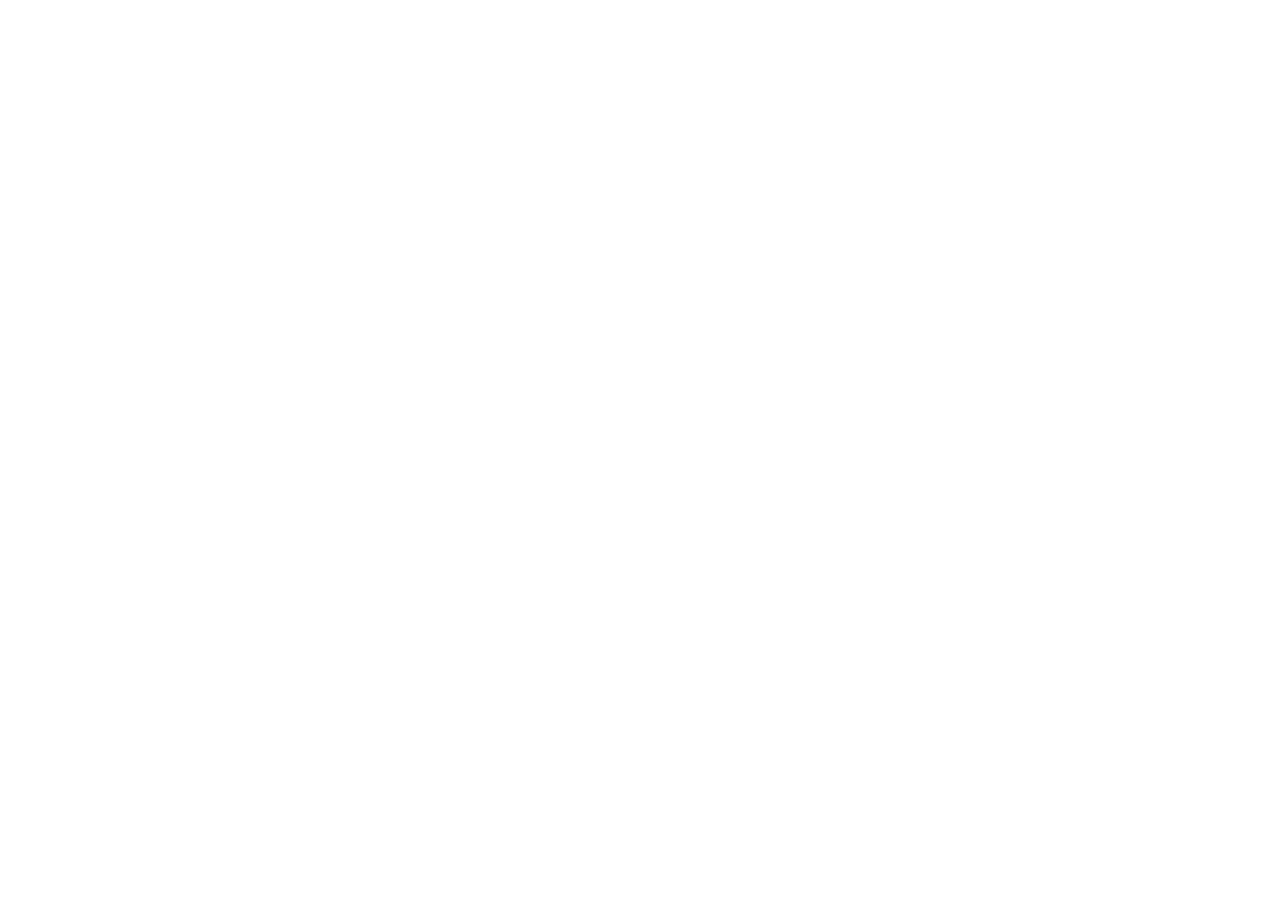
==== index.html @ 26871a57 "[feat] create file" ====
<!DOCTYPE html>
<html lang="en">
<head>
    <meta charset="UTF-8">
    <meta name="viewport" content="width=device-width, initial-scale=1.0">
    <link rel="stylesheet" href="./css/style.css">
    <title>Booleando</title>
</head>
<body>

    <header>
        <!-- categoria abbigliamento -->

        <!-- logo -->

        <!-- link -->
    </header>
    <main>
        <!-- section con contenuto -->

        <!-- section con contenuto -->

        <!-- section con contenuto -->

        <!-- section con contenuto -->

        <!-- section con contenuto -->

        <!-- section con contenuto -->

    </main>

    <footer>
        <!-- info azienda -->

        <!-- social -->
    </footer>
</body>
</html>
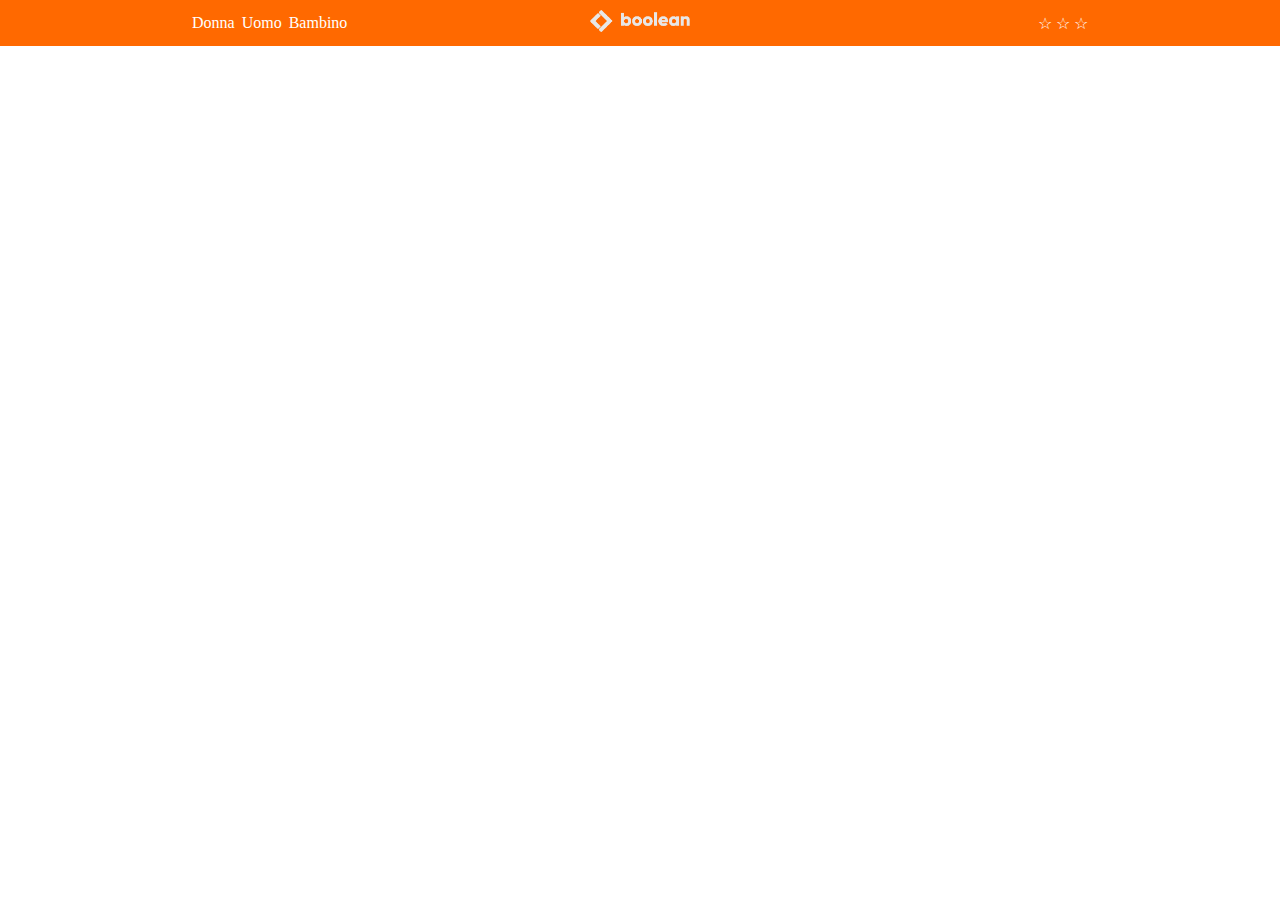
==== commit bdf24adc: "[feat] create header" ====
--- a/index.html
+++ b/index.html
@@ -9,11 +9,42 @@
 <body>
 
     <header>
+        <div class="container-header">
+
         <!-- categoria abbigliamento -->
+         <div class="header-list">
+            <ul>
+                <li>
+                    <a href="">Donna</a>
+                </li>
+                <li>
+                    <a href="">Uomo</a>
+                </li>
+                <li>
+                    <a href="">Bambino</a>
+                </li>
+             </ul>
+         </div>
+
 
         <!-- logo -->
+         <div class="header-logo">
+            <img src="./img/boolean-logo.png" alt="logo boolean" class="img-logo">
+         </div>
+         
 
         <!-- link -->
+
+        <!-- MODIFICARE I LINK CON LE ENTITY -->
+        <div class="header-link">
+            <a href="#">&star;</a>
+            <a href="#">&star;</a>
+            <a href="#">&star;</a>
+        </div>
+
+
+        </div>
+
     </header>
     <main>
         <!-- section con contenuto -->
--- a/css/style.css
+++ b/css/style.css
@@ -0,0 +1,50 @@
+*{
+    margin: 0;
+    padding: 0;
+    box-sizing: border-box;
+}
+
+header{
+    background-color: #ff6900;
+    padding: 10px 0;
+}
+
+.container-header{
+    width: 70%;
+    margin: 0 auto;
+    display: flex;
+    justify-content: space-between;
+    align-items: center;
+}
+
+.header-list{
+    flex-basis: 25%;
+}
+
+header ul{
+    display: flex;
+}
+
+ul li{
+    list-style: none;
+    margin-right: 7px;
+}
+
+a{
+    text-decoration: none;
+    color: white;
+}
+
+.header-logo{
+    flex-basis: 50%;
+    text-align: center;
+}
+
+.img-logo{
+    width: 100px;
+}
+
+.header-link{
+    flex-basis: 25%;
+    text-align: end;
+}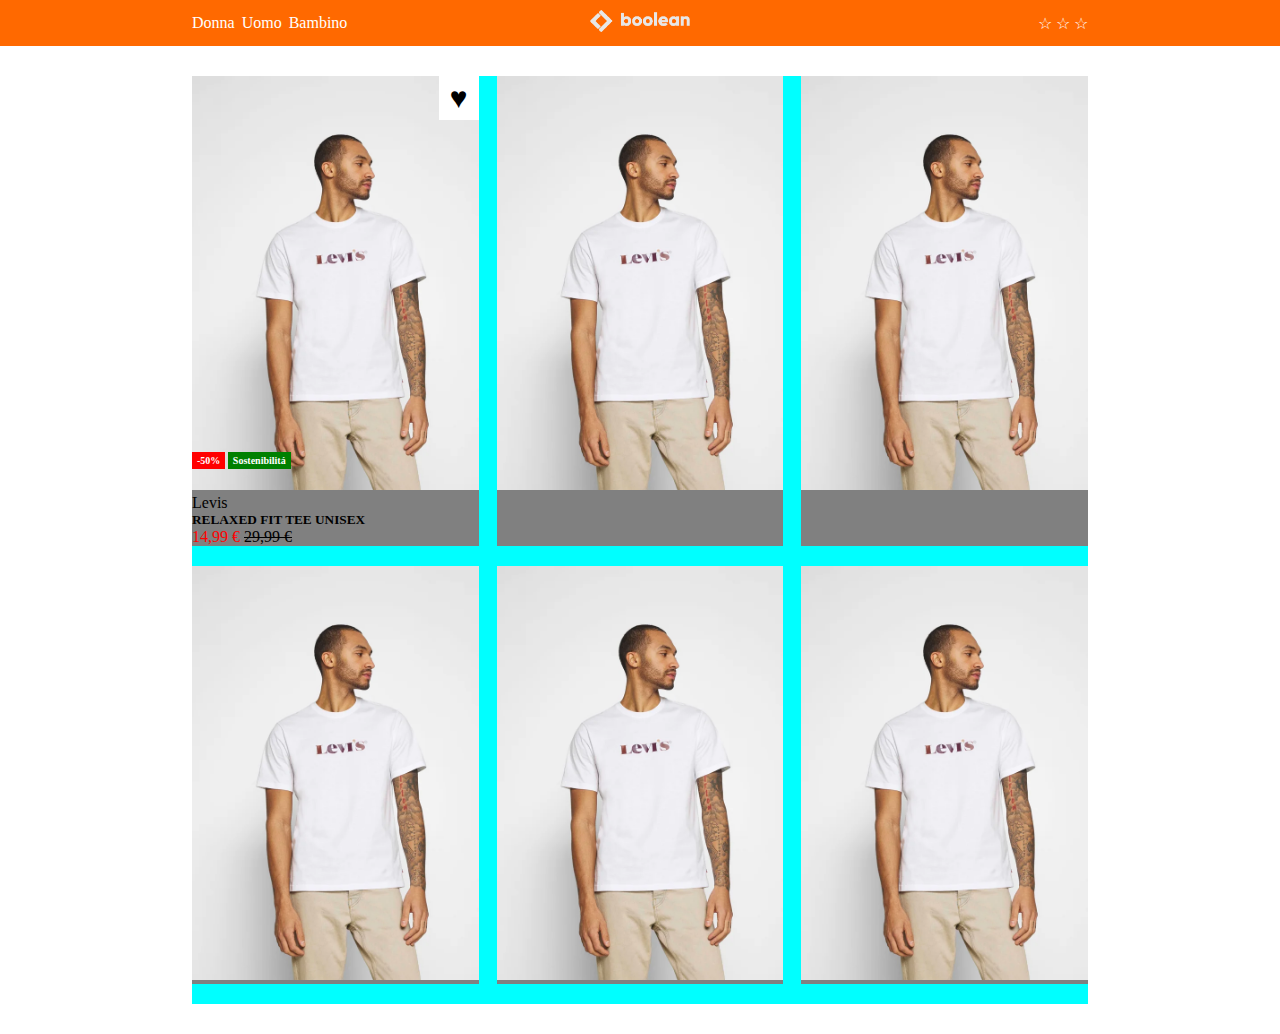
==== commit 9a46f8fb: "[feat] add first section" ====
--- a/index.html
+++ b/index.html
@@ -1,64 +1,107 @@
 <!DOCTYPE html>
 <html lang="en">
+
 <head>
     <meta charset="UTF-8">
     <meta name="viewport" content="width=device-width, initial-scale=1.0">
     <link rel="stylesheet" href="./css/style.css">
     <title>Booleando</title>
 </head>
+
 <body>
 
     <header>
         <div class="container-header">
 
-        <!-- categoria abbigliamento -->
-         <div class="header-list">
-            <ul>
-                <li>
-                    <a href="">Donna</a>
-                </li>
-                <li>
-                    <a href="">Uomo</a>
-                </li>
-                <li>
-                    <a href="">Bambino</a>
-                </li>
-             </ul>
-         </div>
+            <!-- categoria abbigliamento -->
+            <div class="header-list">
+                <ul>
+                    <li>
+                        <a href="">Donna</a>
+                    </li>
+                    <li>
+                        <a href="">Uomo</a>
+                    </li>
+                    <li>
+                        <a href="">Bambino</a>
+                    </li>
+                </ul>
+            </div>
 
 
-        <!-- logo -->
-         <div class="header-logo">
-            <img src="./img/boolean-logo.png" alt="logo boolean" class="img-logo">
-         </div>
-         
+            <!-- logo -->
+            <div class="header-logo">
+                <img src="./img/boolean-logo.png" alt="logo boolean" class="img-logo">
+            </div>
 
-        <!-- link -->
 
-        <!-- MODIFICARE I LINK CON LE ENTITY -->
-        <div class="header-link">
-            <a href="#">&star;</a>
-            <a href="#">&star;</a>
-            <a href="#">&star;</a>
-        </div>
+            <!-- link -->
+
+            <!-- MODIFICARE I LINK CON LE ENTITY -->
+            <div class="header-link">
+                <a href="#">&star;</a>
+                <a href="#">&star;</a>
+                <a href="#">&star;</a>
+            </div>
 
 
         </div>
 
     </header>
     <main>
-        <!-- section con contenuto -->
+        
+         <div class="product-list">
 
-        <!-- section con contenuto -->
+            <!-- section con contenuto -->
+            <section class="product">
 
-        <!-- section con contenuto -->
+                <!-- immagine in vetrina -->
+                <img src="./img/1.webp" alt="">
 
-        <!-- section con contenuto -->
+                <!-- label sconti -->
+                <div class="label">
+                    <span class="red">-50%</span>
+                    <span class="green">Sostenibilit&aacute;</span>
+                </div>
 
-        <!-- section con contenuto -->
+                <!-- label preferiti -->
+                 <span class="preferiti">&hearts;</span>
 
-        <!-- section con contenuto -->
+                <!-- descrizione prodotti -->
+                <div class="description">
+                    Levis
+                    <h5>RELAXED FIT TEE UNISEX</h5>
+                    <span class="prezzo-scontato">14,99 &euro;</span>
+                    <span class="prezzo-intero">29,99 &euro;</span>
+                </div>
+             </section>
 
+            <!-- section con contenuto -->
+            <section class="product">
+                <img src="./img/1.webp" alt="">
+             </section>
+
+            <!-- section con contenuto -->
+            <section class="product">
+                <img src="./img/1.webp" alt="">
+             </section>
+
+            <!-- section con contenuto -->
+            <section class="product">
+                <img src="./img/1.webp" alt="">
+             </section>
+
+            <!-- section con contenuto -->
+            <section class="product">
+                <img src="./img/1.webp" alt="">
+             </section>
+
+            <!-- section con contenuto -->
+            <section class="product">
+                <img src="./img/1.webp" alt="">
+             </section>
+
+         </div>
     </main>
 
     <footer>
@@ -67,4 +110,5 @@
         <!-- social -->
     </footer>
 </body>
+
 </html>--- a/css/style.css
+++ b/css/style.css
@@ -47,4 +47,76 @@
 .header-link{
     flex-basis: 25%;
     text-align: end;
+}
+
+/* main rules */
+
+main{
+    width: 70%;
+    margin: 30px auto;
+
+    /* debug */
+    background-color: aqua;
+}
+
+.product-list{
+    display: flex;
+    flex-wrap: wrap;
+    justify-content: space-between;
+}
+
+.product{
+    width: 32%;
+    margin-bottom: 20px;
+    text-align: center;
+    position: relative;
+
+    /* debug */
+    background-color: grey;
+}
+
+.product img{
+    max-width: 100%;
+}
+
+.label{
+    font-size: 10px;
+    font-weight: bold;
+    position: absolute;
+    left: 0;
+    bottom: 80px;
+    color: white;
+}
+
+.red{
+    background-color: red;
+    padding: 3px 5px;
+}
+
+.green{
+    background-color: green;
+    padding: 3px 5px;
+}
+
+.preferiti{
+    width: 40px;
+    position: absolute;
+    top: 0;
+    right: 0;
+    background-color: white;
+    font-size: 30px;
+    padding: 5px;
+}
+
+
+.description{
+    text-align: start;
+}
+
+.prezzo-scontato{
+    color: red;
+}
+
+.prezzo-intero{
+    text-decoration: line-through;
 }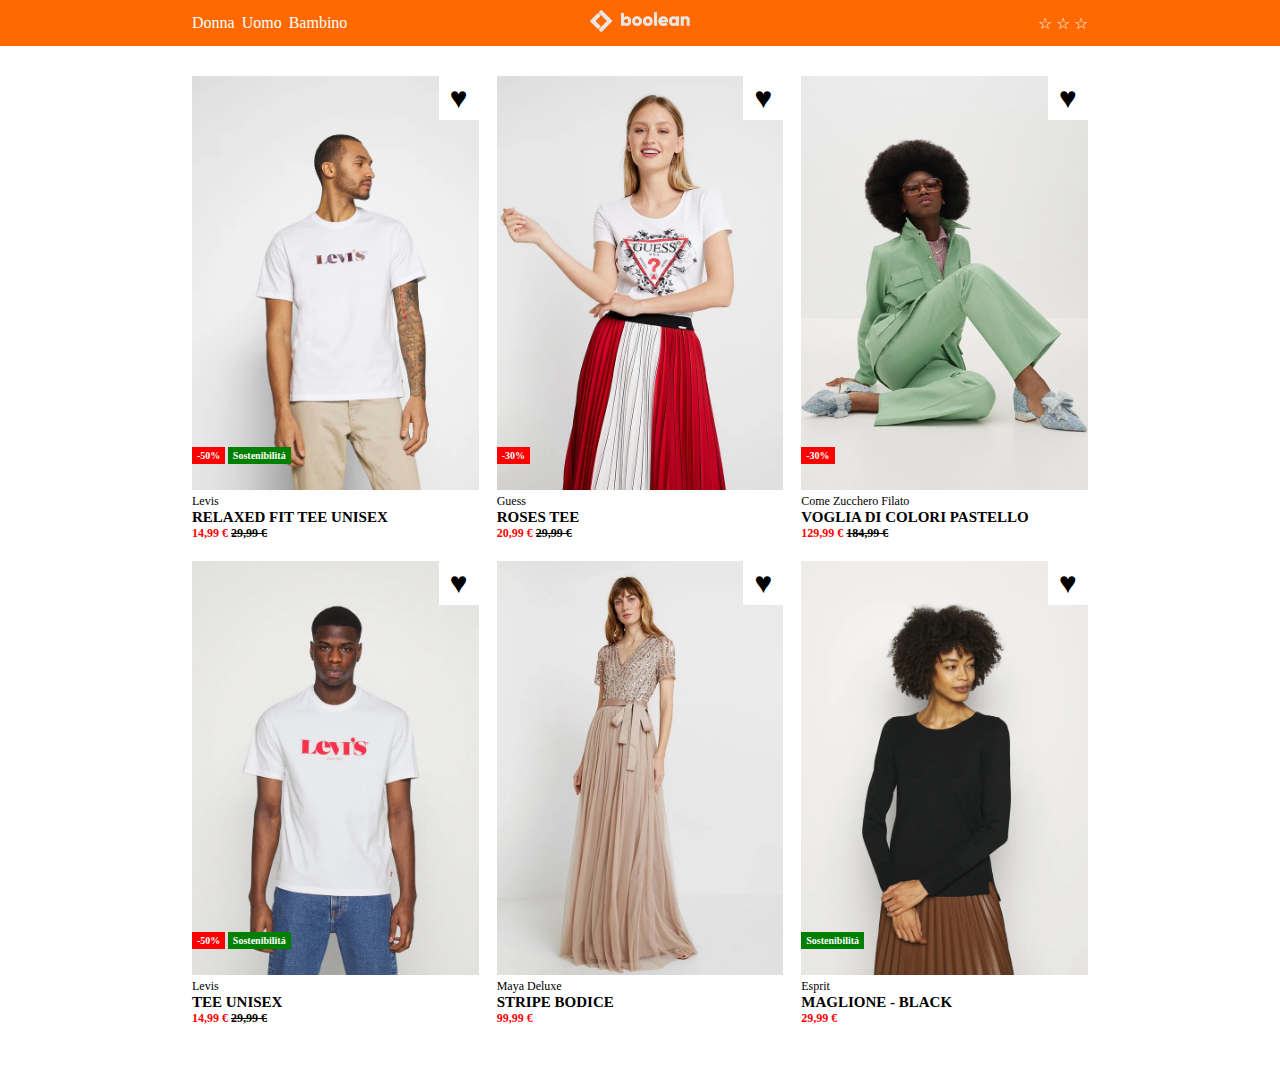
==== commit 5f247c29: "[feat] add other section  add hover" ====
--- a/index.html
+++ b/index.html
@@ -48,15 +48,16 @@
         </div>
 
     </header>
+
     <main>
-        
-         <div class="product-list">
-
-            <!-- section con contenuto -->
-            <section class="product">
-
-                <!-- immagine in vetrina -->
-                <img src="./img/1.webp" alt="">
+        <div class="product-list">
+
+            <!-- section 1 con contenuto -->
+            <section class="product">
+
+                <!-- immagine in vetrina -->
+                <img src="./img/1.webp" alt="" class="default-img">
+                <img src="./img/1b.webp" alt="" class="hover-img">
 
                 <!-- label sconti -->
                 <div class="label">
@@ -65,7 +66,7 @@
                 </div>
 
                 <!-- label preferiti -->
-                 <span class="preferiti">&hearts;</span>
+                <span class="preferiti">&hearts;</span>
 
                 <!-- descrizione prodotti -->
                 <div class="description">
@@ -74,34 +75,125 @@
                     <span class="prezzo-scontato">14,99 &euro;</span>
                     <span class="prezzo-intero">29,99 &euro;</span>
                 </div>
-             </section>
-
-            <!-- section con contenuto -->
-            <section class="product">
-                <img src="./img/1.webp" alt="">
-             </section>
-
-            <!-- section con contenuto -->
-            <section class="product">
-                <img src="./img/1.webp" alt="">
-             </section>
-
-            <!-- section con contenuto -->
-            <section class="product">
-                <img src="./img/1.webp" alt="">
-             </section>
-
-            <!-- section con contenuto -->
-            <section class="product">
-                <img src="./img/1.webp" alt="">
-             </section>
-
-            <!-- section con contenuto -->
-            <section class="product">
-                <img src="./img/1.webp" alt="">
-             </section>
-
-         </div>
+            </section>
+
+            <!-- section 2 con contenuto -->
+            <section class="product">
+
+                <!-- immagine in vetrina -->
+                <img src="./img/2.webp" alt="" class="default-img">
+                <img src="./img/2b.webp" alt="" class="hover-img">
+
+                <!-- label sconti -->
+                <div class="label">
+                    <span class="red">-30%</span>
+                </div>
+
+                <!-- label preferiti -->
+                <span class="preferiti">&hearts;</span>
+
+                <!-- descrizione prodotti -->
+                <div class="description">
+                    Guess
+                    <h5>ROSES TEE</h5>
+                    <span class="prezzo-scontato">20,99 &euro;</span>
+                    <span class="prezzo-intero">29,99 &euro;</span>
+                </div>
+            </section>
+
+            <!-- section 3 con contenuto -->
+            <section class="product">
+
+                <!-- immagine in vetrina -->
+                <img src="./img/3.webp" alt="" class="default-img">
+                <img src="./img/3b.webp" alt="" class="hover-img">
+
+                <!-- label sconti -->
+                <div class="label">
+                    <span class="red">-30%</span>
+                </div>
+
+                <!-- label preferiti -->
+                <span class="preferiti">&hearts;</span>
+
+                <!-- descrizione prodotti -->
+                <div class="description">
+                    Come Zucchero Filato
+                    <h5>VOGLIA DI COLORI PASTELLO</h5>
+                    <span class="prezzo-scontato">129,99 &euro;</span>
+                    <span class="prezzo-intero">184,99 &euro;</span>
+                </div>
+            </section>
+
+            <!-- section 4 con contenuto -->
+            <section class="product">
+
+                <!-- immagine in vetrina -->
+                <img src="./img/4.webp" alt="" class="default-img">
+                <img src="./img/4b.webp" alt="" class="hover-img">
+
+                <!-- label sconti -->
+                <div class="label">
+                    <span class="red">-50%</span>
+                    <span class="green">Sostenibilit&aacute;</span>
+                </div>
+
+                <!-- label preferiti -->
+                <span class="preferiti">&hearts;</span>
+
+                <!-- descrizione prodotti -->
+                <div class="description">
+                    Levis
+                    <h5>TEE UNISEX</h5>
+                    <span class="prezzo-scontato">14,99 &euro;</span>
+                    <span class="prezzo-intero">29,99 &euro;</span>
+                </div>
+            </section>
+
+            <!-- section 5 con contenuto -->
+            <section class="product">
+
+                <!-- immagine in vetrina -->
+                <img src="./img/5.webp" alt="" class="default-img">
+                <img src="./img/5b.webp" alt="" class="hover-img">
+
+
+                <!-- label preferiti -->
+                <span class="preferiti">&hearts;</span>
+
+                <!-- descrizione prodotti -->
+                <div class="description">
+                    Maya Deluxe
+                    <h5>STRIPE BODICE</h5>
+                    <span class="prezzo-scontato">99,99 &euro;</span>
+                </div>
+            </section>
+
+            <!-- section 6 con contenuto -->
+            <section class="product">
+
+                <!-- immagine in vetrina -->
+                <img src="./img/6.webp" alt="" class="default-img">
+                <img src="./img/6b.webp" alt="" class="hover-img">
+
+                <!-- label sconti -->
+                <div class="label">
+                    <span class="green">Sostenibilit&aacute;</span>
+                </div>
+
+                <!-- label preferiti -->
+                <span class="preferiti">&hearts;</span>
+
+                <!-- descrizione prodotti -->
+                <div class="description">
+                    Esprit
+                    <h5>MAGLIONE - BLACK</h5>
+                    <span class="prezzo-scontato">29,99 &euro;</span>
+                </div>
+            </section>
+
+
+        </div>
     </main>
 
     <footer>
--- a/css/style.css
+++ b/css/style.css
@@ -54,9 +54,6 @@
 main{
     width: 70%;
     margin: 30px auto;
-
-    /* debug */
-    background-color: aqua;
 }
 
 .product-list{
@@ -70,13 +67,24 @@
     margin-bottom: 20px;
     text-align: center;
     position: relative;
-
-    /* debug */
-    background-color: grey;
 }
 
 .product img{
     max-width: 100%;
+}
+
+.hover-img{
+    display: none;
+}
+
+/* nasconde la prima img al passaggio */
+.product:hover .default-img{
+    display: none;
+}
+
+/* mostra la seconda img al passaggio */
+.product:hover .hover-img{
+    display: inline-block;
 }
 
 .label{
@@ -98,6 +106,7 @@
     padding: 3px 5px;
 }
 
+/* cuore  */
 .preferiti{
     width: 40px;
     position: absolute;
@@ -108,15 +117,20 @@
     padding: 5px;
 }
 
-
 .description{
     text-align: start;
+    font-size: 12px;
+}
+h5{
+    font-size: 15px;
 }
 
 .prezzo-scontato{
     color: red;
+    font-weight: bold;
 }
 
 .prezzo-intero{
     text-decoration: line-through;
+    font-weight: bold;
 }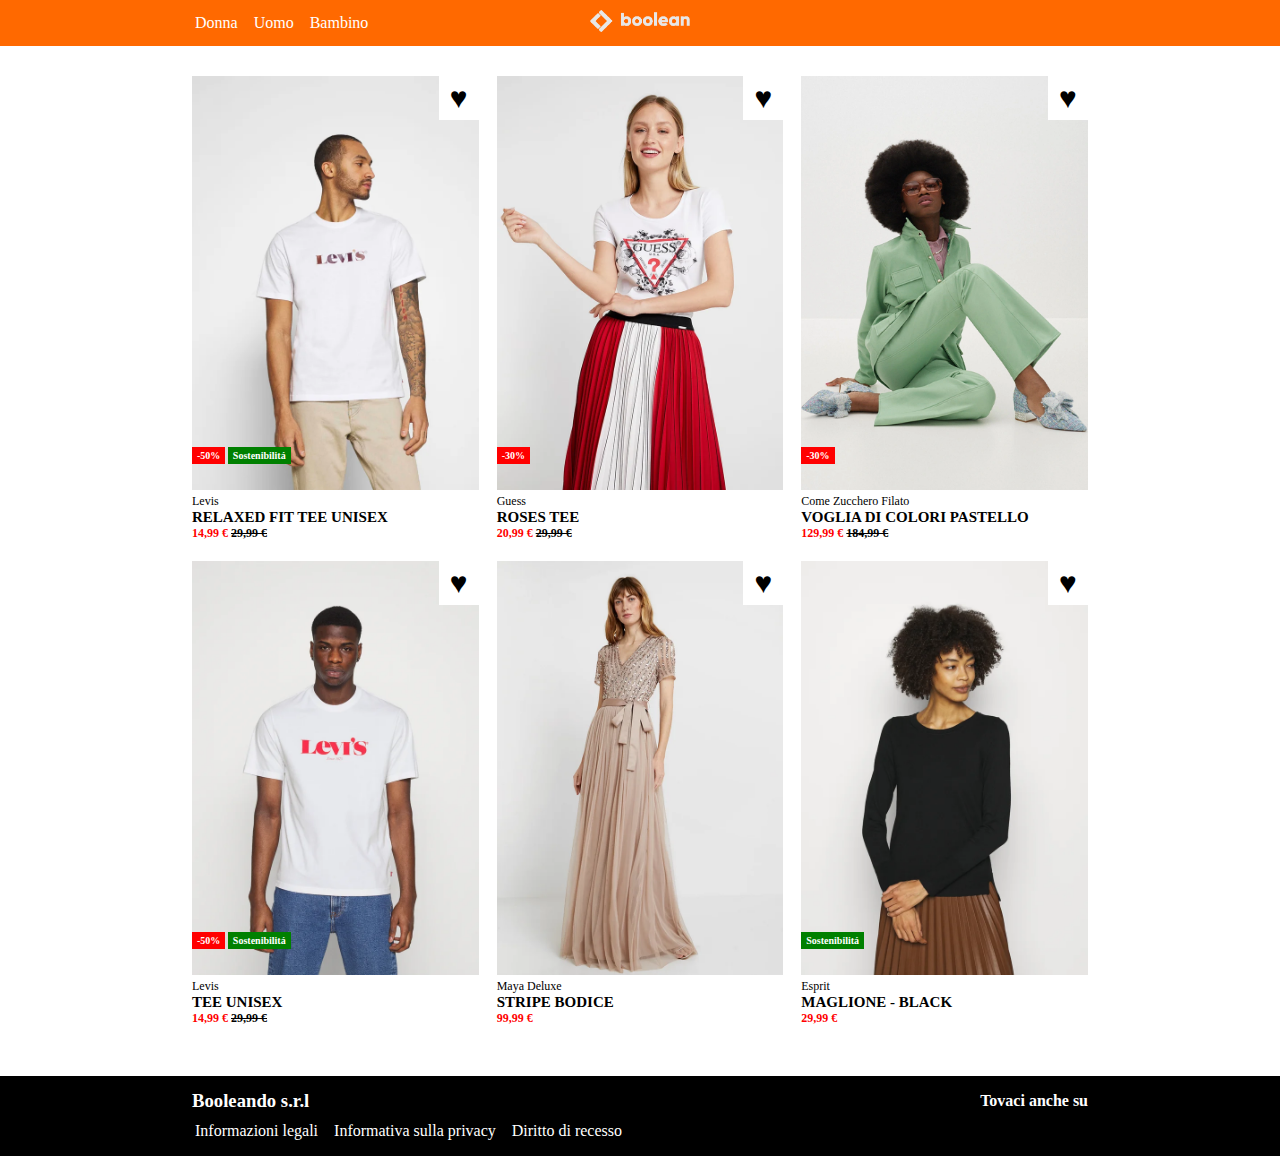
==== commit 0ad80df5: "[feat] add footer" ====
--- a/index.html
+++ b/index.html
@@ -4,6 +4,7 @@
 <head>
     <meta charset="UTF-8">
     <meta name="viewport" content="width=device-width, initial-scale=1.0">
+    <link rel="stylesheet" href="https://cdnjs.cloudflare.com/ajax/libs/font-awesome/6.7.1/css/all.min.css" integrity="sha512-5Hs3dF2AEPkpNAR7UiOHba+lRSJNeM2ECkwxUIxC1Q/FLycGTbNapWXB4tP889k5T5Ju8fs4b1P5z/iB4nMfSQ==" crossorigin="anonymous" referrerpolicy="no-referrer" />
     <link rel="stylesheet" href="./css/style.css">
     <title>Booleando</title>
 </head>
@@ -37,11 +38,16 @@
 
             <!-- link -->
 
-            <!-- MODIFICARE I LINK CON LE ENTITY -->
             <div class="header-link">
-                <a href="#">&star;</a>
-                <a href="#">&star;</a>
-                <a href="#">&star;</a>
+                <a href="#">
+                    <i class="fa-regular fa-user"></i>
+                </a>
+                <a href="#">
+                    <i class="fa-regular fa-heart"></i>
+                </a>
+                <a href="#">
+                    <i class="fa-solid fa-bag-shopping"></i>
+                </a>
             </div>
 
 
@@ -197,9 +203,65 @@
     </main>
 
     <footer>
-        <!-- info azienda -->
-
-        <!-- social -->
+
+        <div class="container-footer">
+
+            <!-- info azienda -->
+             <div class="info-azienda">
+                <h3>Booleando s.r.l</h3>
+                <ul>
+                    <li>
+                        <a href="">
+                            Informazioni legali
+                        </a>
+                    </li>
+                    <li>
+                        <a href="">
+                            Informativa sulla privacy
+                        </a>
+                    </li>
+                    <li>
+                        <a href="">
+                            Diritto di recesso
+                        </a>
+                    </li>
+                </ul>
+             </div>
+
+            <!-- social -->   
+             <div class="social">
+                Tovaci anche su
+                <ul>
+                    <li>
+                        <a href="#">
+                            <i class="fa-brands fa-square-twitter"></i>
+                        </a>
+                    </li>
+                    <li>
+                        <a href="#">
+                            <i class="fa-brands fa-square-facebook"></i>
+                        </a>
+                    </li>
+                    <li>
+                        <a href="#">
+                            <i class="fa-brands fa-square-instagram"></i>
+                        </a>
+                    </li>
+                    <li>
+                        <a href="#">
+                            <i class="fa-brands fa-square-pinterest"></i>
+                        </a>
+                    </li>
+                    <li>
+                        <a href="#">
+                            <i class="fa-brands fa-square-youtube"></i>
+                        </a>
+                    </li>
+                </ul>
+             </div>  
+
+        </div>
+
     </footer>
 </body>
 
--- a/css/style.css
+++ b/css/style.css
@@ -21,18 +21,20 @@
     flex-basis: 25%;
 }
 
-header ul{
+header ul, 
+footer ul{
     display: flex;
 }
 
 ul li{
     list-style: none;
-    margin-right: 7px;
+    margin-right: 10px;
 }
 
 a{
     text-decoration: none;
     color: white;
+    margin: 3px;
 }
 
 .header-logo{
@@ -133,4 +135,24 @@
 .prezzo-intero{
     text-decoration: line-through;
     font-weight: bold;
-}+}
+
+footer{
+    background-color: black;
+    padding: 10px 0;
+}
+
+.container-footer{
+    width: 70%;
+    margin: 0 auto;
+    display: flex;
+    justify-content: space-between;
+    align-items: center;
+    color: white;
+    line-height: 30px;
+}
+
+.social{
+    font-weight: bold;
+}
+
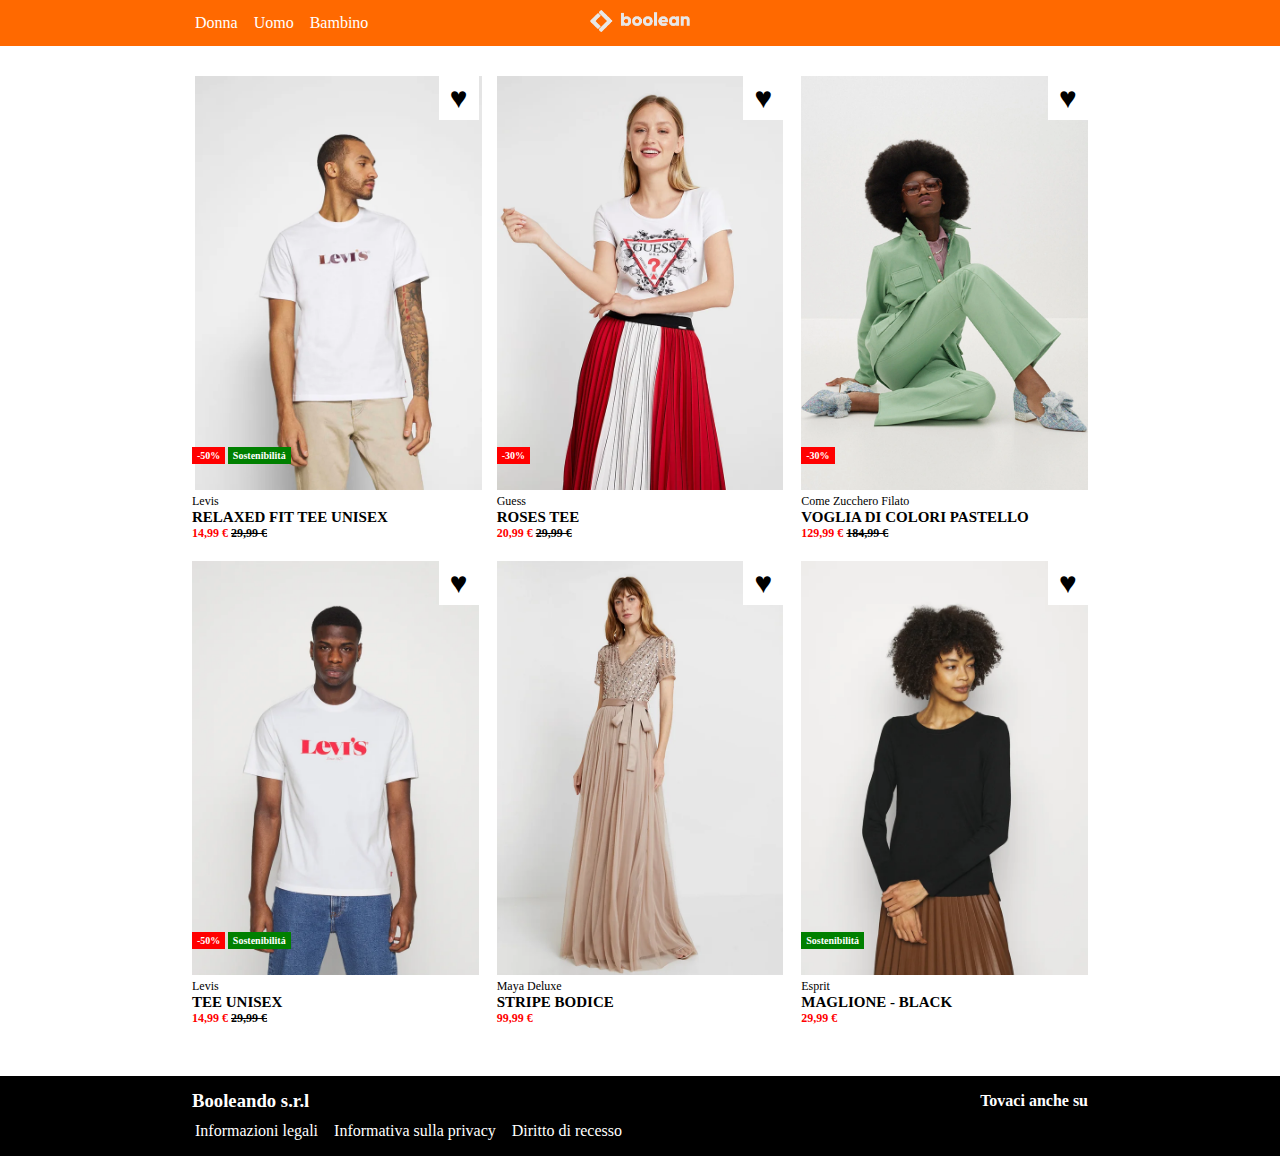
==== commit 6712a8f4: "[feat] add bonus at first img" ====
--- a/index.html
+++ b/index.html
@@ -62,8 +62,10 @@
             <section class="product">
 
                 <!-- immagine in vetrina -->
-                <img src="./img/1.webp" alt="" class="default-img">
-                <img src="./img/1b.webp" alt="" class="hover-img">
+                <a href="./bonus/pagina-di-dettaglio1.html" target="_blank">
+                    <img src="./img/1.webp" alt="" class="default-img">
+                    <img src="./img/1b.webp" alt="" class="hover-img">
+                </a>
 
                 <!-- label sconti -->
                 <div class="label">
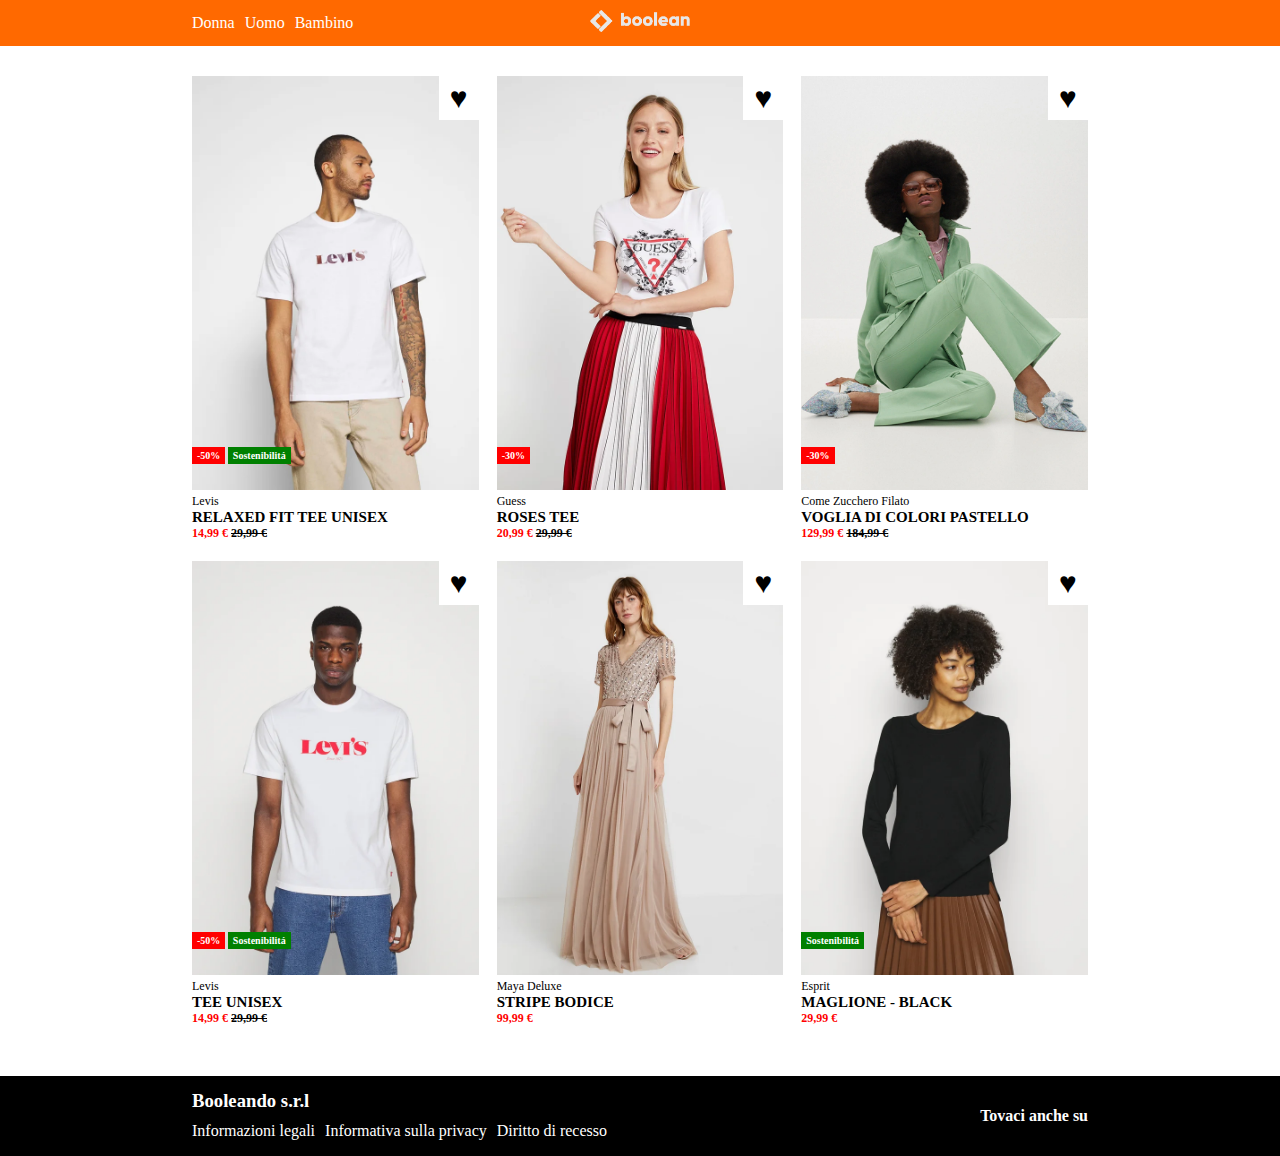
==== commit 9db16828: "[feat] change class name" ====
--- a/index.html
+++ b/index.html
@@ -69,11 +69,11 @@
 
                 <!-- label sconti -->
                 <div class="label">
-                    <span class="red">-50%</span>
-                    <span class="green">Sostenibilit&aacute;</span>
-                </div>
-
-                <!-- label preferiti -->
+                    <span class="label-red">-50%</span>
+                    <span class="label-green">Sostenibilit&aacute;</span>
+                </div>
+
+                <!-- cuore preferiti -->
                 <span class="preferiti">&hearts;</span>
 
                 <!-- descrizione prodotti -->
@@ -94,10 +94,10 @@
 
                 <!-- label sconti -->
                 <div class="label">
-                    <span class="red">-30%</span>
-                </div>
-
-                <!-- label preferiti -->
+                    <span class="label-red">-30%</span>
+                </div>
+
+                <!-- cuore preferiti -->
                 <span class="preferiti">&hearts;</span>
 
                 <!-- descrizione prodotti -->
@@ -118,10 +118,10 @@
 
                 <!-- label sconti -->
                 <div class="label">
-                    <span class="red">-30%</span>
-                </div>
-
-                <!-- label preferiti -->
+                    <span class="label-red">-30%</span>
+                </div>
+
+                <!-- cuore preferiti -->
                 <span class="preferiti">&hearts;</span>
 
                 <!-- descrizione prodotti -->
@@ -142,11 +142,11 @@
 
                 <!-- label sconti -->
                 <div class="label">
-                    <span class="red">-50%</span>
-                    <span class="green">Sostenibilit&aacute;</span>
-                </div>
-
-                <!-- label preferiti -->
+                    <span class="label-red">-50%</span>
+                    <span class="label-green">Sostenibilit&aacute;</span>
+                </div>
+
+                <!-- cuore preferiti -->
                 <span class="preferiti">&hearts;</span>
 
                 <!-- descrizione prodotti -->
@@ -166,7 +166,7 @@
                 <img src="./img/5b.webp" alt="" class="hover-img">
 
 
-                <!-- label preferiti -->
+                <!-- cuore preferiti -->
                 <span class="preferiti">&hearts;</span>
 
                 <!-- descrizione prodotti -->
@@ -186,10 +186,10 @@
 
                 <!-- label sconti -->
                 <div class="label">
-                    <span class="green">Sostenibilit&aacute;</span>
-                </div>
-
-                <!-- label preferiti -->
+                    <span class="label-green">Sostenibilit&aacute;</span>
+                </div>
+
+                <!-- cuore preferiti -->
                 <span class="preferiti">&hearts;</span>
 
                 <!-- descrizione prodotti -->
--- a/css/style.css
+++ b/css/style.css
@@ -34,7 +34,6 @@
 a{
     text-decoration: none;
     color: white;
-    margin: 3px;
 }
 
 .header-logo{
@@ -98,12 +97,12 @@
     color: white;
 }
 
-.red{
+.label-red{
     background-color: red;
     padding: 3px 5px;
 }
 
-.green{
+.label-green{
     background-color: green;
     padding: 3px 5px;
 }
@@ -117,6 +116,11 @@
     background-color: white;
     font-size: 30px;
     padding: 5px;
+}
+
+.preferiti:hover{
+    color: red;
+    transform: scale(1.2);
 }
 
 .description{
@@ -156,3 +160,30 @@
     font-weight: bold;
 }
 
+/* media queries per dimensione tablet */
+@media (max-width: 770px) {
+    .container-header, 
+    .container-footer, 
+    main {
+        width: 90%;
+    }
+
+     /* cambia la direzione per incolonnare */
+    .header-list ul, 
+    .footer ul {
+        flex-direction: column; 
+        align-items: center;
+    }
+
+
+    .header-link {
+        text-align: center;
+        margin-top: 10px;
+    }
+
+    /* 2 contenuti per riga */
+    .product {
+        width: 48%;
+    }
+}
+
